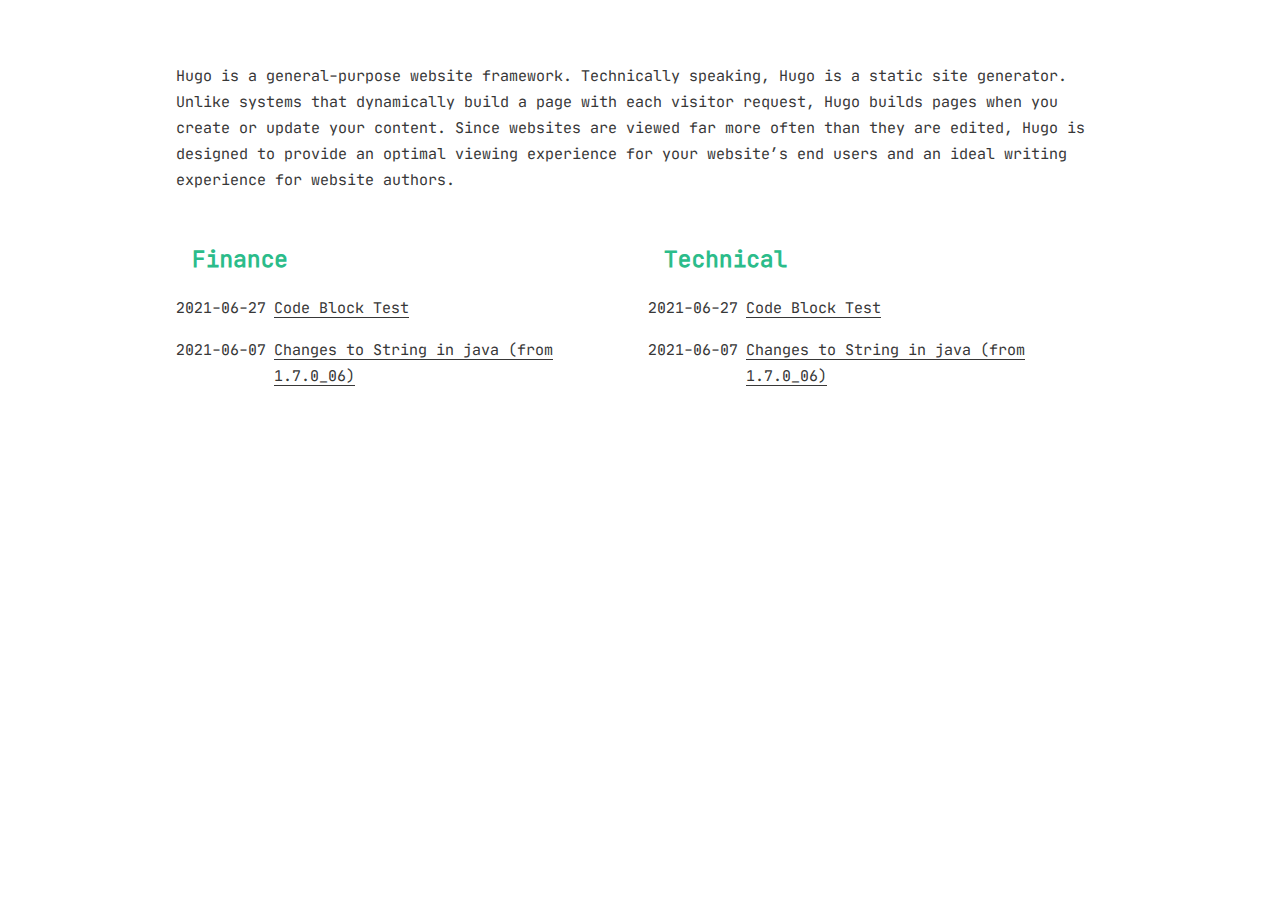
==== HtmlPlayground/index.html @ b942f2cc "frontend example done" ====
﻿<!DOCTYPE html>
<html lang="en">
<head>
    <meta charset="UTF-8">
    <title>Title</title>
    <meta name="viewport" content="width=device-width,initial-scale=1">
    <link rel=preload href="../static/JetBrainsMono-Regular.woff2" as=font type=font/woff2>
    <link rel="stylesheet" href="../static/style.css">
</head>
<body class="max-width mx-auto px3 ltr">
<div class="content index py4">
    <section id="about">
        Hugo is a general-purpose website framework. Technically speaking, Hugo is a static site generator. Unlike
        systems that dynamically build a page with each visitor request, Hugo builds pages when you create or update
        your content. Since websites are viewed far more often than they are edited, Hugo is designed to provide an
        optimal viewing experience for your website’s end users and an ideal writing experience for website authors.
    </section>
    <section class="d-me-flex flex-gap-1rem">
        <div style="flex: 1">
            <span class="h1">Finance</span>
            <ul class="post-list">
                <li class="post-item">
                    <div class="text-nowrap mr05rem">2021-06-27</div>
                    <span><a href="https://www.takuzen.me/hugo-theme-cactus/posts/code-block-test/">Code Block Test</a></span>
                </li>
                <li class="post-item">
                    <div class="text-nowrap mr05rem">2021-06-07</div>
                    <span><a href="https://www.takuzen.me/hugo-theme-cactus/posts/2020-06-06-changes-in-java-string/">Changes to String in java (from 1.7.0_06)</a></span>
                </li>
            </ul>
        </div>
        <div style="flex: 1">
            <span class="h1">Technical</span>
            <ul class="post-list">
                <li class="post-item">
                    <div class="text-nowrap mr05rem">2021-06-27</div>
                    <span><a href="https://www.takuzen.me/hugo-theme-cactus/posts/code-block-test/">Code Block Test</a></span>
                </li>
                <li class="post-item">
                    <div class="text-nowrap mr05rem">2021-06-07</div>
                    <span><a href="https://www.takuzen.me/hugo-theme-cactus/posts/2020-06-06-changes-in-java-string/">Changes to String in java (from 1.7.0_06)</a></span>
                </li>
            </ul>
        </div>
    </section>
</div>
</body>
</html>
---- static/style.css ----
﻿* {
    box-sizing: border-box;
}

@font-face {
    font-family: JetbrainsMono;
    src: url(JetBrainsMono-Regular.woff2);
}

body {
    margin: 0;
    height: 100%;
    background-color: #fff;
    color: #383838;
    font-weight: 400;
    font-size: 15px;
    font-family: JetBrainsMono, monospace;
    line-height: 1.725;
    text-rendering: geometricPrecision;
    flex: 1;
    -moz-osx-font-smoothing: grayscale;
    -webkit-font-smoothing: antialiased;
}

.max-width {
    max-width: 60rem;
}

.px3 {
    padding-right: 1rem;
    padding-left: 1rem;
}

.py4 {
    padding-top: 4rem;
    padding-bottom: 4rem;
}

@media (max-width: 480px) {
    .px3 {
        padding-right: 1rem;
        padding-left: 1rem;
    }

    .my4 {
        margin-top: 2rem;
        margin-bottom: 2rem;
    }
}

.mx-auto {
    margin-right: auto;
    margin-left: auto;
}

.content {
    position: relative;
    display: flex;
    flex-direction: column;
    min-height: 100%;
    overflow-wrap: break-word;
}

.content h1 a, .content .h1 a, .content h2 a, .content h3 a, .content h4 a, .content h5 a, .content h6 a {
    background: none;
    color: inherit;
    text-decoration: none;
}

h1, .h1 {
    display: block;
    margin-top: 3rem;
    margin-bottom: 1rem;
    margin-left: 1rem;
    color: #2bbc8a;
    letter-spacing: .01em;
    font-weight: 700;
    font-style: normal;
    font-size: 1.5em;
    -moz-osx-font-smoothing: grayscale;
    -webkit-font-smoothing: antialiased;
}

.post-list {
    padding: 0;
}

@media (min-width: 480px) {
    .post-list .post-item {
        display: flex;
        margin-bottom: 5px;
    }
}

.post-list .post-item {
    margin-bottom: 1rem;
    margin-left: 0;
    list-style-type: none;
}

.content a {
    color: #383838;
    text-decoration: none;
    background-image: linear-gradient(transparent, transparent 5px, #383838 5px, #383838);
    background-position: bottom;
    background-size: 100% 6px;
    background-repeat: repeat-x;
}

.d-flex {
    display: flex;
}


@media (max-width: 480px) { /*less than 480px*/
    .d-xs-flex {
        display: flex !important;
    }
}
@media (min-width: 480px) {/*more than 480px*/
    .d-me-flex {
        display: flex !important;
    }
}


.flex-gap-1rem {
    gap: 1rem
}

.text-nowrap {
    white-space: nowrap
}

.mr05rem {
    margin-right: 0.5rem;
}
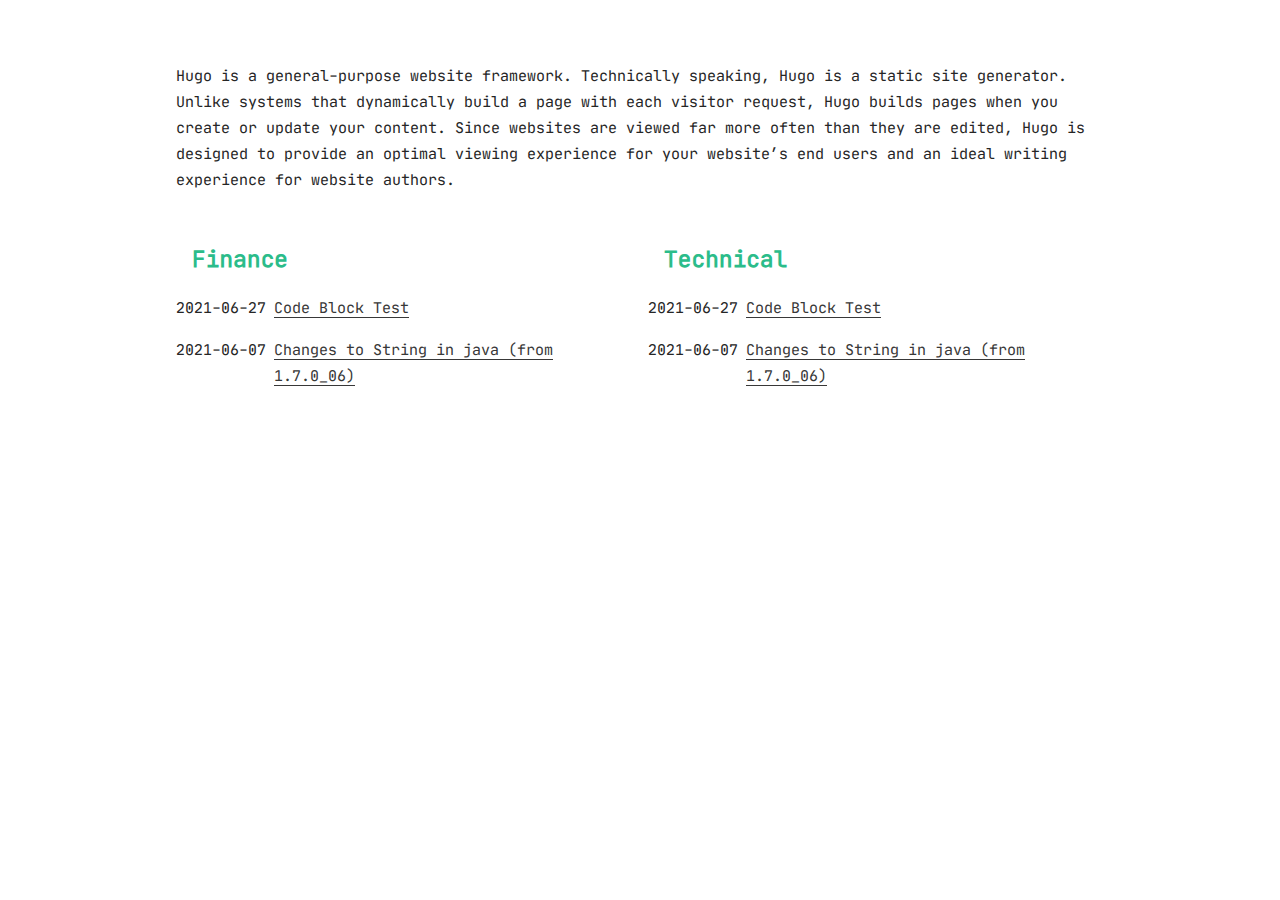
==== commit 02b4d45e: "padding" ====
--- a/HtmlPlayground/index.html
+++ b/HtmlPlayground/index.html
@@ -8,14 +8,14 @@
     <link rel="stylesheet" href="../static/style.css">
 </head>
 <body class="max-width mx-auto px3 ltr">
-<div class="content index py4">
+<div class="content index py-4">
     <section id="about">
         Hugo is a general-purpose website framework. Technically speaking, Hugo is a static site generator. Unlike
         systems that dynamically build a page with each visitor request, Hugo builds pages when you create or update
         your content. Since websites are viewed far more often than they are edited, Hugo is designed to provide an
         optimal viewing experience for your website’s end users and an ideal writing experience for website authors.
     </section>
-    <section class="d-me-flex flex-gap-1rem">
+    <section class="d-md-flex flex-gap-1rem">
         <div style="flex: 1">
             <span class="h1">Finance</span>
             <ul class="post-list">
@@ -45,4 +45,4 @@
     </section>
 </div>
 </body>
-</html>+</html>
--- a/static/style.css
+++ b/static/style.css
@@ -11,7 +11,7 @@
     margin: 0;
     height: 100%;
     background-color: #fff;
-    color: #383838;
+    color: #262626;
     font-weight: 400;
     font-size: 15px;
     font-family: JetBrainsMono, monospace;
@@ -20,6 +20,11 @@
     flex: 1;
     -moz-osx-font-smoothing: grayscale;
     -webkit-font-smoothing: antialiased;
+}
+
+p {
+    margin-block-start: 0.25rem;
+    margin-block-end: 0.25rem;
 }
 
 .max-width {
@@ -31,21 +36,9 @@
     padding-left: 1rem;
 }
 
-.py4 {
+.py-4 {
     padding-top: 4rem;
     padding-bottom: 4rem;
-}
-
-@media (max-width: 480px) {
-    .px3 {
-        padding-right: 1rem;
-        padding-left: 1rem;
-    }
-
-    .my4 {
-        margin-top: 2rem;
-        margin-bottom: 2rem;
-    }
 }
 
 .mx-auto {
@@ -112,17 +105,34 @@
 }
 
 
-@media (max-width: 480px) { /*less than 480px*/
+@media (max-width: 480px) {
+    /*less than 480px*/
+    .pt-xs-2 {
+        padding-top: 2rem !important;
+    }
     .d-xs-flex {
         display: flex !important;
     }
+
+    .w-xs-100 {
+        width: 100% !important;
+    }
+
+    .h-xs-initial {
+        height: initial !important;
+    }
 }
-@media (min-width: 480px) {/*more than 480px*/
-    .d-me-flex {
+
+@media (min-width: 480px) {
+    /*more than 480px*/
+    .d-md-flex {
         display: flex !important;
     }
 }
 
+li {
+    margin: 5px 0;
+}
 
 .flex-gap-1rem {
     gap: 1rem
@@ -134,4 +144,20 @@
 
 .mr05rem {
     margin-right: 0.5rem;
-}+}
+
+.separator {
+    height: 0.25rem;
+}
+
+.m-auto {
+    margin: auto;
+}
+
+.mt-2 {
+    margin-top: 0.5rem
+}
+
+.mb-2 {
+    margin-bottom: 0.5rem
+}
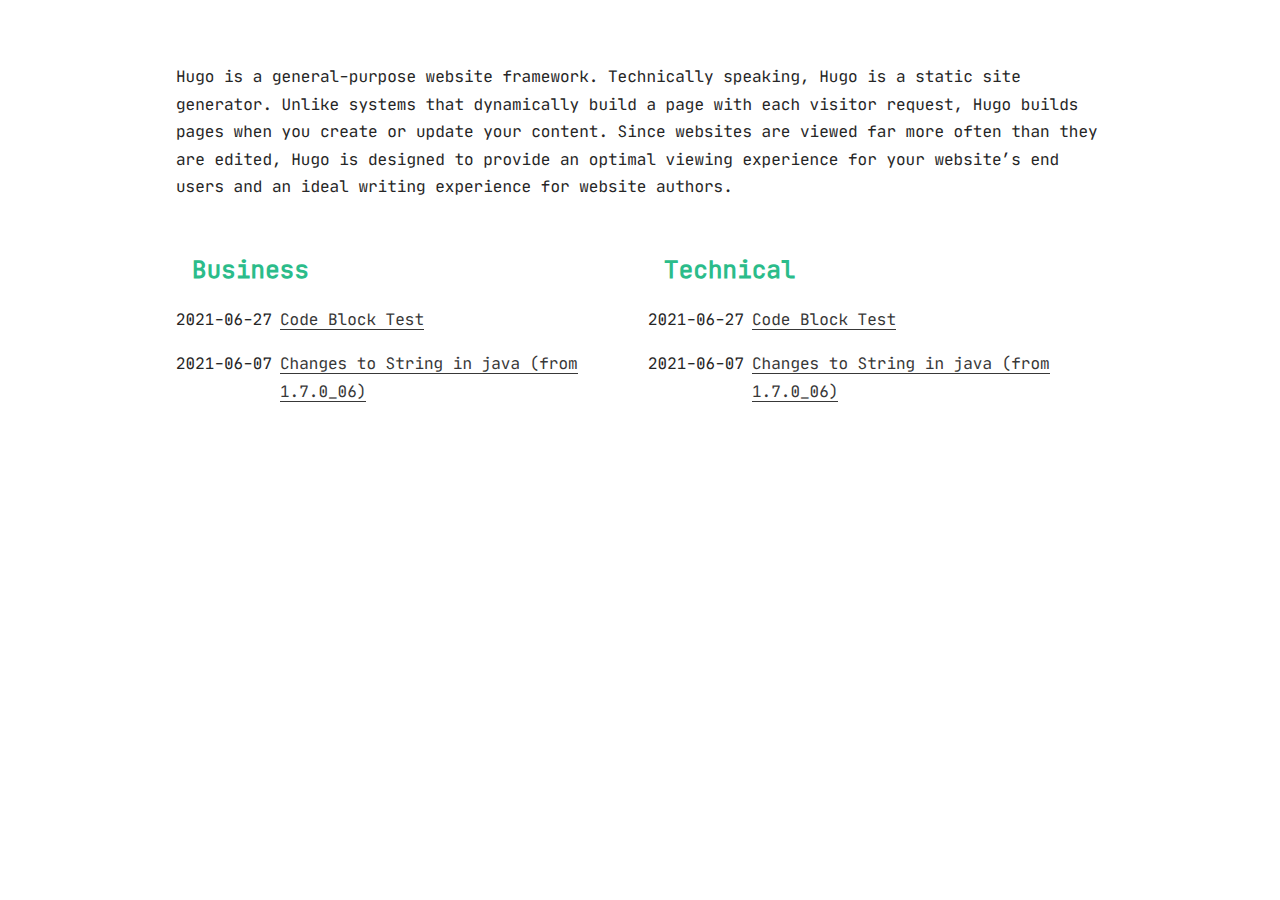
==== commit 6b1a6924: "only save image if not exists" ====
--- a/HtmlPlayground/index.html
+++ b/HtmlPlayground/index.html
@@ -17,7 +17,7 @@
     </section>
     <section class="d-md-flex flex-gap-1rem">
         <div style="flex: 1">
-            <span class="h1">Finance</span>
+            <span class="h1">Business</span>
             <ul class="post-list">
                 <li class="post-item">
                     <div class="text-nowrap mr05rem">2021-06-27</div>
--- a/static/style.css
+++ b/static/style.css
@@ -13,7 +13,6 @@
     background-color: #fff;
     color: #262626;
     font-weight: 400;
-    font-size: 15px;
     font-family: JetBrainsMono, monospace;
     line-height: 1.725;
     text-rendering: geometricPrecision;
